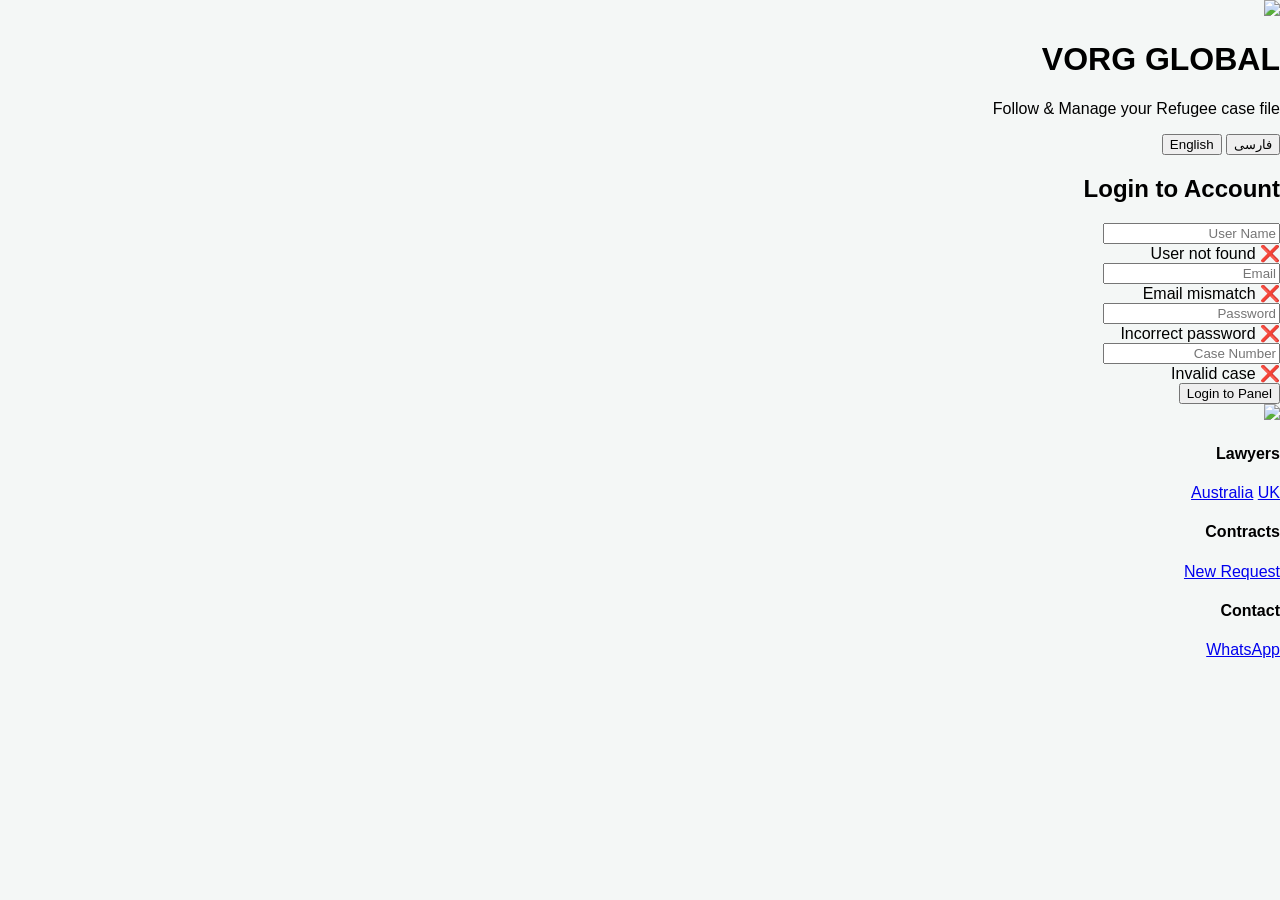
==== panel.html @ 6e0f9cce "Create panel.html" ====
<!DOCTYPE html>
<html dir="rtl" lang="fa">
<head>
    <meta charset="UTF-8">
    <meta name="viewport" content="width=device-width, initial-scale=1.0">
    <title>Dashboard</title>
    <style>
        body { font-family: Tahoma; background: #f4f7f6; margin: 0; direction: rtl; }
        .header { background: #0d47a1; color: white; padding: 15px 5%; display: flex; justify-content: space-between; align-items: center; }
        .container { padding: 20px; display: grid; grid-template-columns: 1fr 1fr; gap: 20px; }
        .card { background: white; padding: 20px; border-radius: 8px; box-shadow: 0 2px 10px rgba(0,0,0,0.1); }
        .full { grid-column: span 2; }
        .data-row { border-bottom: 1px solid #eee; padding: 10px 0; display: flex; justify-content: space-between; }
        .docs-grid { display: grid; grid-template-columns: repeat(auto-fill, minmax(150px, 1fr)); gap: 10px; }
        .doc-link { display: block; padding: 10px; background: #e3f2fd; text-decoration: none; color: #0d47a1; text-align: center; border-radius: 5px; font-size: 13px; }
        .logout { background: #d32f2f; color: white; border: none; padding: 8px 15px; cursor: pointer; border-radius: 5px; }
    </style>
</head>
<body>
    <div class="header">
        <div>VORG GLOBAL - پنل مدیریت کیس</div>
        <button class="logout" onclick="logout()">خروج</button>
    </div>

    <div class="container">
        <div class="card">
            <h3>👤 اطلاعات هویتی</h3>
            <div id="pData"></div>
        </div>
        <div class="card">
            <h3>⚖️ وضعیت پرونده</h3>
            <div id="sData"></div>
        </div>
        <div class="card full">
            <h3>📂 اسناد و مدارک (Google Drive)</h3>
            <div id="dData" class="docs-grid"></div>
        </div>
    </div>

    <script>
        const API_URL = "https://script.google.com/macros/s/AKfycbyjvuEm6Trv1SokGDrPUQK9dPJoDnzlTVvORxTYB9mgnomGcxdJgLadFSwGaz6EoDesoA/exec";
        
        window.onload = () => {
            const caseNum = localStorage.getItem('userCaseNumber');
            if(!caseNum) return window.location.href = "index.html";

            fetch(`${API_URL}?action=getPanelData&caseNumber=${caseNum}`)
                .then(res => res.json())
                .then(data => {
                    if(data.success) {
                        const p = data.personal;
                        document.getElementById('pData').innerHTML = `
                            <div class="data-row"><span>نام و تخلص:</span> <b>${p[0]} ${p[1]}</b></div>
                            <div class="data-row"><span>نام پدر:</span> <b>${p[2]}</b></div>
                            <div class="data-row"><span>نمبر پاسپورت:</span> <b>${p[6]}</b></div>
                        `;
                        document.getElementById('sData').innerHTML = `
                            <div class="data-row"><span>کشور مقصد:</span> <b>${p[17]}</b></div>
                            <div class="data-row"><span>وضعیت هزینه:</span> <b>${p[21]}</b></div>
                            <div class="data-row"><span>وکیل:</span> <b>${p[22]}</b></div>
                        `;
                        
                        let dHtml = "";
                        const labels = ["عکس", "فورم", "IOM", "UN", "مصاحبه", "رسید", "وظیفه"];
                        data.docs.forEach((link, i) => {
                            if(link && link.toString().includes("http")) {
                                dHtml += `<a href="${link}" target="_blank" class="doc-link">📄 ${labels[i] || 'سند ' + i}</a>`;
                            }
                        });
                        document.getElementById('dData').innerHTML = dHtml || "سندی یافت نشد.";
                    }
                });
        };

        function logout() { localStorage.clear(); window.location.href = "index.html"; }
    </script>
</body>
</html>
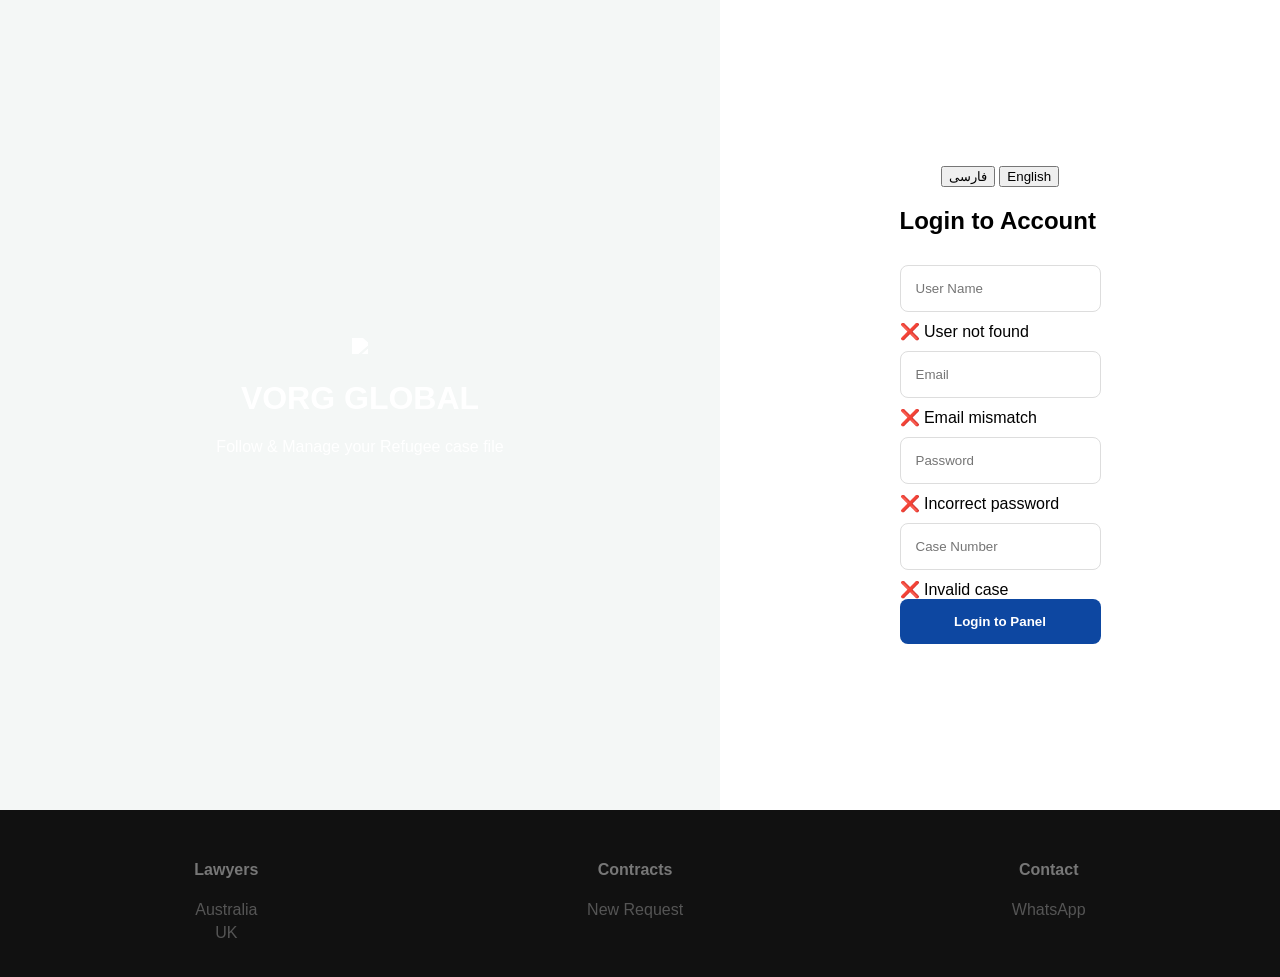
==== commit a2d471d0: "Update panel.html" ====
--- a/panel.html
+++ b/panel.html
@@ -3,36 +3,145 @@
 <head>
     <meta charset="UTF-8">
     <meta name="viewport" content="width=device-width, initial-scale=1.0">
-    <title>Dashboard</title>
+    <title>پنل کاربری | VORG GLOBAL</title>
     <style>
-        body { font-family: Tahoma; background: #f4f7f6; margin: 0; direction: rtl; }
-        .header { background: #0d47a1; color: white; padding: 15px 5%; display: flex; justify-content: space-between; align-items: center; }
-        .container { padding: 20px; display: grid; grid-template-columns: 1fr 1fr; gap: 20px; }
-        .card { background: white; padding: 20px; border-radius: 8px; box-shadow: 0 2px 10px rgba(0,0,0,0.1); }
+        :root { --primary: #0d47a1; --bg: #f4f7f6; }
+        body { font-family: Tahoma, sans-serif; background: var(--bg); margin: 0; direction: rtl; }
+        
+        .header { 
+            background: var(--primary); 
+            color: white; 
+            padding: 15px 5%; 
+            display: flex; 
+            justify-content: space-between; 
+            align-items: center;
+            box-shadow: 0 2px 5px rgba(0,0,0,0.2);
+        }
+
+        .container { 
+            width: 95%; 
+            max-width: 1200px; 
+            margin: 20px auto; 
+            display: grid; 
+            grid-template-columns: 1fr 1fr; 
+            gap: 20px; 
+        }
+
+        .card { 
+            background: white; 
+            padding: 20px; 
+            border-radius: 12px; 
+            box-shadow: 0 4px 6px rgba(0,0,0,0.05); 
+        }
+
         .full { grid-column: span 2; }
-        .data-row { border-bottom: 1px solid #eee; padding: 10px 0; display: flex; justify-content: space-between; }
-        .docs-grid { display: grid; grid-template-columns: repeat(auto-fill, minmax(150px, 1fr)); gap: 10px; }
-        .doc-link { display: block; padding: 10px; background: #e3f2fd; text-decoration: none; color: #0d47a1; text-align: center; border-radius: 5px; font-size: 13px; }
-        .logout { background: #d32f2f; color: white; border: none; padding: 8px 15px; cursor: pointer; border-radius: 5px; }
+
+        h3 { 
+            margin-top: 0; 
+            color: var(--primary); 
+            border-bottom: 2px solid #eee; 
+            padding-bottom: 10px;
+            font-size: 18px;
+        }
+
+        .data-row { 
+            display: flex; 
+            justify-content: space-between; 
+            padding: 12px 0; 
+            border-bottom: 1px solid #f9f9f9; 
+        }
+
+        .data-row span { color: #666; font-size: 14px; }
+        .data-row b { color: #333; font-size: 15px; }
+
+        .docs-grid { 
+            display: grid; 
+            grid-template-columns: repeat(auto-fill, minmax(140px, 1fr)); 
+            gap: 12px; 
+            margin-top: 15px;
+        }
+
+        .doc-link { 
+            display: block; 
+            padding: 12px; 
+            background: #fff; 
+            border: 1px solid #e0e0e0;
+            text-decoration: none; 
+            color: #333; 
+            text-align: center; 
+            border-radius: 8px; 
+            font-size: 12px;
+            font-weight: bold;
+            transition: 0.3s;
+        }
+
+        .doc-link:hover { 
+            background: #e3f2fd; 
+            border-color: var(--primary);
+            transform: translateY(-2px);
+        }
+
+        .logout { 
+            background: #d32f2f; 
+            color: white; 
+            border: none; 
+            padding: 8px 20px; 
+            cursor: pointer; 
+            border-radius: 6px;
+            font-weight: bold;
+        }
+
+        .status-badge {
+            padding: 4px 10px;
+            border-radius: 20px;
+            font-size: 12px;
+            background: #e8f5e9;
+            color: #2e7d32;
+        }
+
+        #loader { 
+            position: fixed; 
+            top:0; left:0; 
+            width:100%; height:100%; 
+            background:white; 
+            display:flex; 
+            justify-content:center; 
+            align-items:center; 
+            z-index:999; 
+        }
+
+        @media (max-width: 800px) {
+            .container { grid-template-columns: 1fr; }
+            .full { grid-column: span 1; }
+        }
     </style>
 </head>
 <body>
+    <div id="loader"><img src="https://i.gifer.com/ZZ5H.gif" width="50"></div>
+
     <div class="header">
-        <div>VORG GLOBAL - پنل مدیریت کیس</div>
-        <button class="logout" onclick="logout()">خروج</button>
+        <div>پنل مدیریت پرونده‌های VORG GLOBAL</div>
+        <button class="logout" onclick="logout()">خروج از سیستم</button>
     </div>
 
     <div class="container">
         <div class="card">
-            <h3>👤 اطلاعات هویتی</h3>
-            <div id="pData"></div>
-        </div>
+            <h3>👤 اطلاعات پایه و هویتی</h3>
+            <div id="personalData"></div>
+        </div>
+
         <div class="card">
-            <h3>⚖️ وضعیت پرونده</h3>
-            <div id="sData"></div>
-        </div>
+            <h3>🆔 مدارک شناسایی و تماس</h3>
+            <div id="identityData"></div>
+        </div>
+
         <div class="card full">
-            <h3>📂 اسناد و مدارک (Google Drive)</h3>
+            <h3>⚖️ وضعیت حقوقی و جزئیات پرونده</h3>
+            <div id="legalData" style="display: grid; grid-template-columns: 1fr 1fr; gap: 0 40px;"></div>
+        </div>
+
+        <div class="card full">
+            <h3>📂 آرشیو اسناد و مدارک دیجیتال (Google Drive)</h3>
             <div id="dData" class="docs-grid"></div>
         </div>
     </div>
@@ -47,32 +156,68 @@
             fetch(`${API_URL}?action=getPanelData&caseNumber=${caseNum}`)
                 .then(res => res.json())
                 .then(data => {
+                    document.getElementById('loader').style.display = 'none';
                     if(data.success) {
-                        const p = data.personal;
-                        document.getElementById('pData').innerHTML = `
-                            <div class="data-row"><span>نام و تخلص:</span> <b>${p[0]} ${p[1]}</b></div>
-                            <div class="data-row"><span>نام پدر:</span> <b>${p[2]}</b></div>
-                            <div class="data-row"><span>نمبر پاسپورت:</span> <b>${p[6]}</b></div>
+                        const p = data.personal; // ردیف دیتا از A تا Z
+                        
+                        // ۱. نمایش اطلاعات پایه (A-F)
+                        document.getElementById('personalData').innerHTML = `
+                            <div class="data-row"><span>نام:</span> <b>${p[0] || '---'}</b></div>
+                            <div class="data-row"><span>تخلص:</span> <b>${p[1] || '---'}</b></div>
+                            <div class="data-row"><span>نام پدر:</span> <b>${p[2] || '---'}</b></div>
+                            <div class="data-row"><span>شماره کیس:</span> <b style="color:blue">${p[3] || '---'}</b></div>
+                            <div class="data-row"><span>تاریخ تولد:</span> <b>${p[4] || '---'}</b></div>
+                            <div class="data-row"><span>محل تولد:</span> <b>${p[5] || '---'}</b></div>
                         `;
-                        document.getElementById('sData').innerHTML = `
-                            <div class="data-row"><span>کشور مقصد:</span> <b>${p[17]}</b></div>
-                            <div class="data-row"><span>وضعیت هزینه:</span> <b>${p[21]}</b></div>
-                            <div class="data-row"><span>وکیل:</span> <b>${p[22]}</b></div>
+
+                        // ۲. نمایش مدارک و تماس (G-P)
+                        document.getElementById('identityData').innerHTML = `
+                            <div class="data-row"><span>نمبر پاسپورت:</span> <b>${p[6] || '---'}</b></div>
+                            <div class="data-row"><span>نمبر تذکره:</span> <b>${p[7] || '---'}</b></div>
+                            <div class="data-row"><span>شماره تماس:</span> <b dir="ltr">${p[10] || '---'}</b></div>
+                            <div class="data-row"><span>ایمیل:</span> <b>${p[11] || '---'}</b></div>
+                            <div class="data-row"><span>آدرس فعلی:</span> <b>${p[12] || '---'}</b></div>
+                        `;
+
+                        // ۳. وضعیت حقوقی (Q-Z)
+                        document.getElementById('legalData').innerHTML = `
+                            <div class="data-row"><span>کشور مقصد:</span> <b>${p[17] || '---'}</b></div>
+                            <div class="data-row"><span>وضعیت فعلی:</span> <b class="status-badge">${p[18] || 'در جریان'}</b></div>
+                            <div class="data-row"><span>نوع کیس:</span> <b>${p[19] || '---'}</b></div>
+                            <div class="data-row"><span>تاریخ ثبت:</span> <b>${p[20] || '---'}</b></div>
+                            <div class="data-row"><span>وضعیت مالی:</span> <b>${p[21] || '---'}</b></div>
+                            <div class="data-row"><span>وکیل مسئول:</span> <b style="color:var(--primary)">${p[22] || '---'}</b></div>
+                            <div class="data-row"><span>توضیحات:</span> <b>${p[23] || '---'}</b></div>
+                            <div class="data-row"><span>آخرین آپدیت:</span> <b>${p[24] || '---'}</b></div>
                         `;
                         
+                        // ۴. نمایش لینک‌های مدارک (Docpic)
                         let dHtml = "";
-                        const labels = ["عکس", "فورم", "IOM", "UN", "مصاحبه", "رسید", "وظیفه"];
-                        data.docs.forEach((link, i) => {
-                            if(link && link.toString().includes("http")) {
-                                dHtml += `<a href="${link}" target="_blank" class="doc-link">📄 ${labels[i] || 'سند ' + i}</a>`;
-                            }
-                        });
-                        document.getElementById('dData').innerHTML = dHtml || "سندی یافت نشد.";
+                        const labels = ["عکس پرسونل", "اسکن پاسپورت", "اسکن تذکره", "سند قبولی", "فورم درخواستی", "نتیجه مصاحبه", "رسید بانکی", "اسناد وظیفه", "تائیدیه وزارت", "نامه وکیل"];
+                        
+                        if(data.docs) {
+                            data.docs.forEach((link, i) => {
+                                if(link && link.toString().includes("http")) {
+                                    dHtml += `<a href="${link}" target="_blank" class="doc-link">📁 ${labels[i] || 'سند شماره ' + (i+1)}</a>`;
+                                }
+                            });
+                        }
+                        document.getElementById('dData').innerHTML = dHtml || "<p style='grid-column:1/-1; text-align:center; color:#999;'>هیچ مدرکی یافت نشد.</p>";
+                    } else {
+                        alert("خطا در دریافت اطلاعات. لطفا دوباره لاگین کنید.");
+                        logout();
                     }
+                })
+                .catch(err => {
+                    alert("خطای سرور! اتصال اینترنت خود را چک کنید.");
+                    console.error(err);
                 });
         };
 
-        function logout() { localStorage.clear(); window.location.href = "index.html"; }
+        function logout() { 
+            localStorage.clear(); 
+            window.location.href = "index.html"; 
+        }
     </script>
 </body>
 </html>
